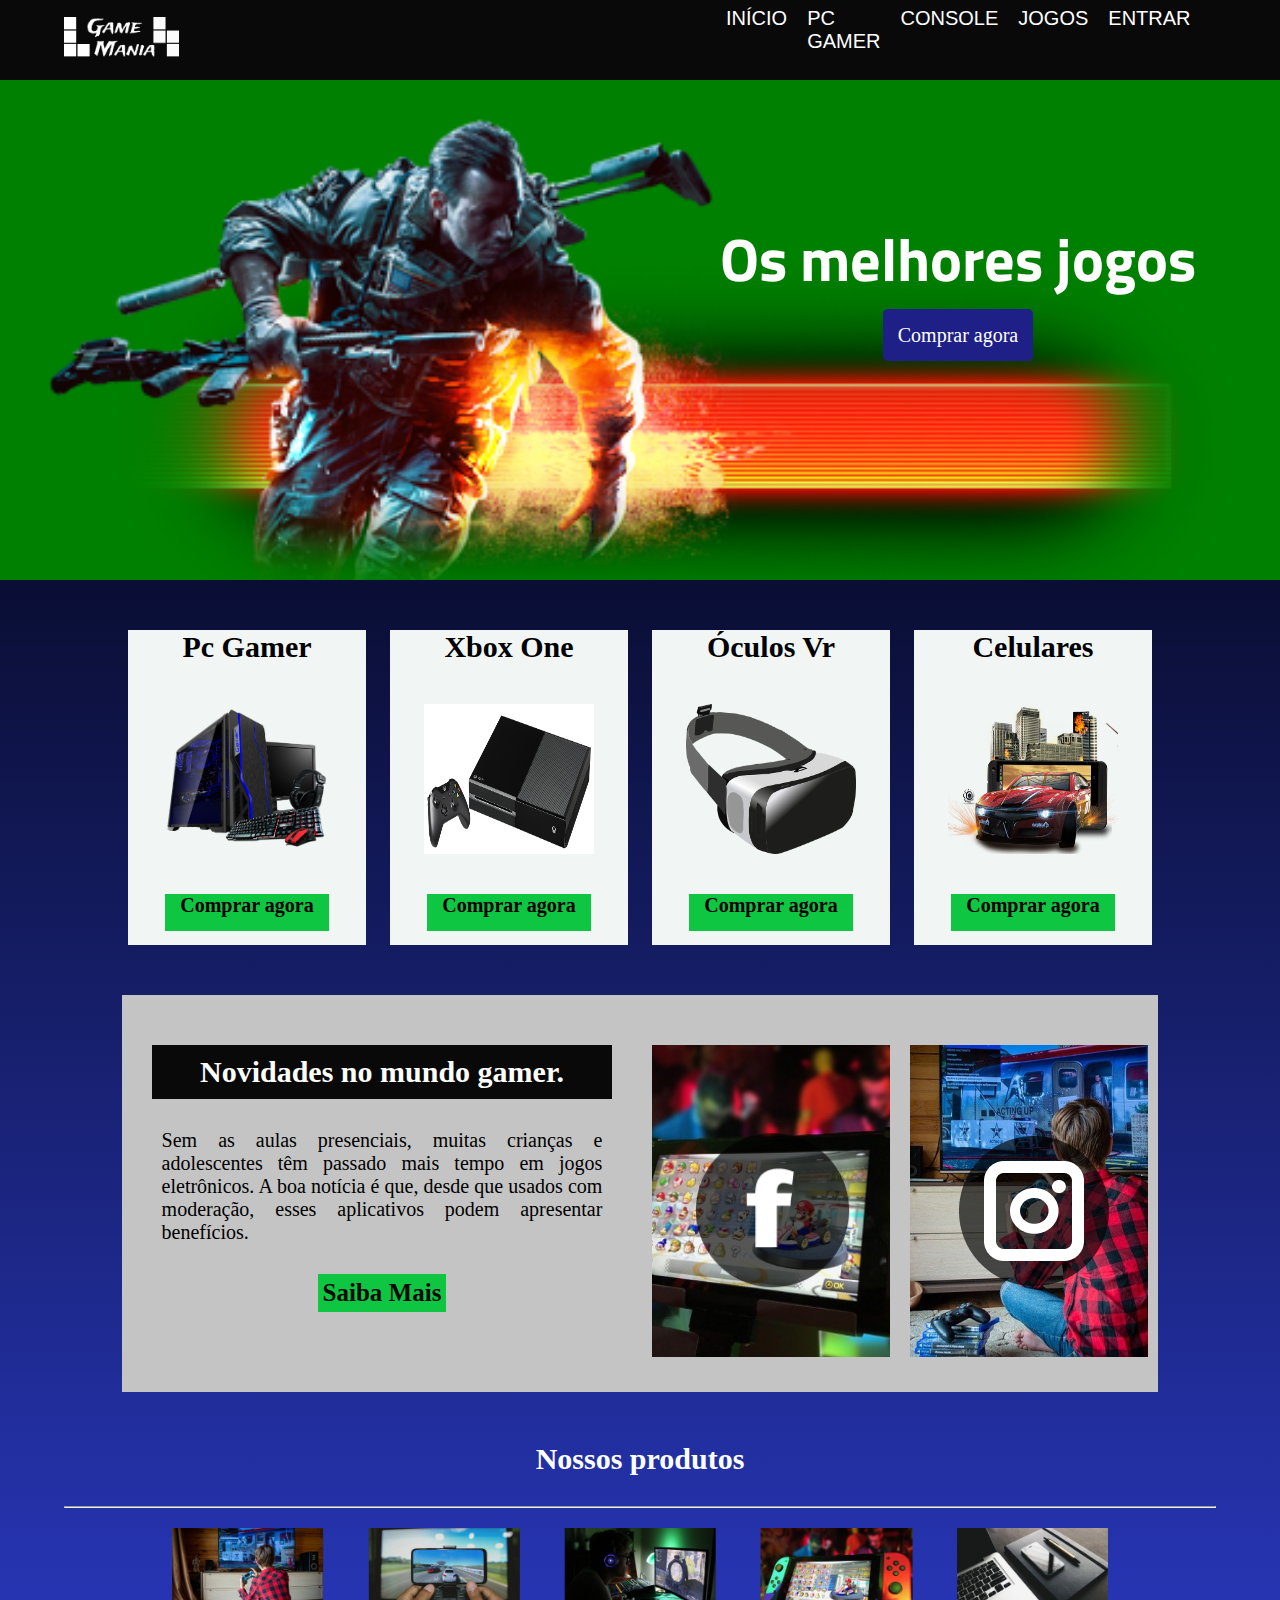
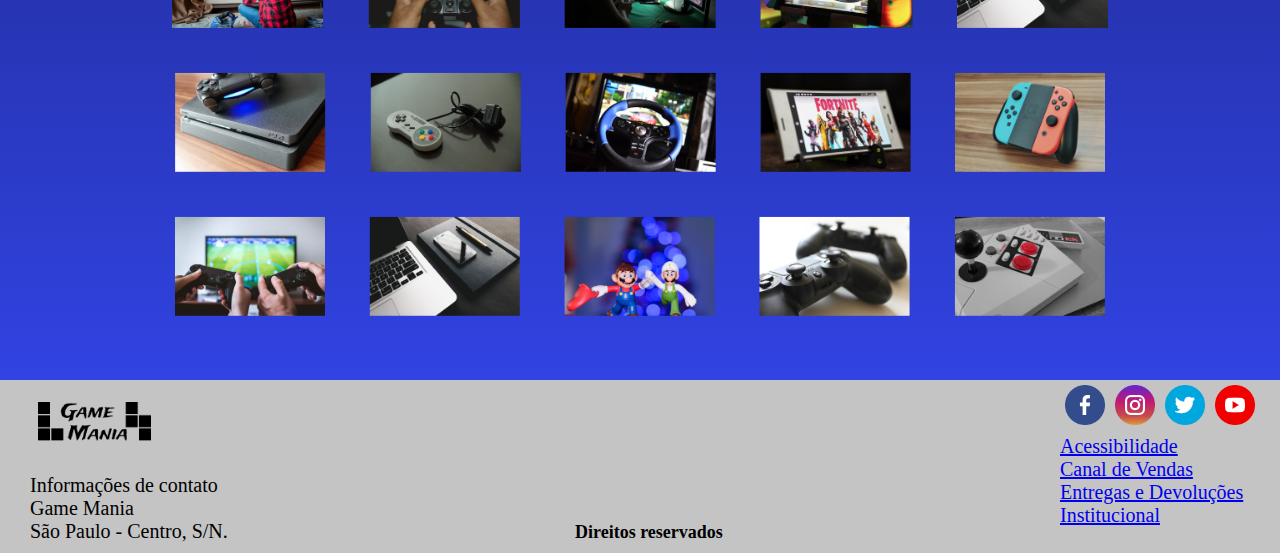
==== index.html @ 18e78eaf "site para hospedagem" ====
<!DOCTYPE html>
<html lang="pt-br">
<head>
    <meta charset="UTF-8">
    <meta http-equiv="X-UA-Compatible" content="IE=edge">
    <meta name="viewport" content="width=device-width, initial-scale=1.0">
    <title>Home Game Mania</title>
    <link rel="stylesheet" href="css/style.css">
</head>
<body>
    <header>
        <div class="container-grid cabecalho">
            <a href="index.html"><img class="logo" src="img/logo.png" alt=" logo da loja gamemania"></a>
            <nav class="menu">
                <a href="" target="_blank">início</a>
                <a href="">Pc Gamer</a>
                <a href="">Console</a>
                <a href="">Jogos</a>
                <a href="login.html">Entrar</a>
                <a href="#" id="barras" onclick="mostrarmenu()"><img class="icone-menu" src="img/bars.svg" alt="menubarra"></a>
            </nav>

        </div>
    </header>
    <main>
        <section class="banner">
            <div class="container-grid posicionamento-banner">
                <div class="conteudo-banner">
                     <h1>Os melhores jogos</h1>
                     <a href="">Comprar agora</a>
                 </div>
            </div>
        </section>

        <section class= "produtos"> 
            <div class="container-grid posicionamento-produtos">
                <div class="bloco-produto">
                    <h2> Pc Gamer <img class="produtos1" src="img/pcgamer.png"alt=""><a id="link-comprar" href="">Comprar agora</a></h2>
                     
                    <h2> Xbox One <img class="produtos1" src="img/xboxone.jpg"alt=""><a id="link-comprar" href="">Comprar agora</a></h2>
                    
                    <h2> Óculos Vr <img class="produtos1" src="img/oculosvr.png"alt=""><a id="link-comprar" href="">Comprar agora</a></h2>
                    
                    <h2> Celulares <img class="produtos1" src="img/celular.png"alt=""><a id="link-comprar" href="">Comprar agora</a></h2>
                   
                </div>

                <div class="container-grid box-noticias">
                    <div class="noticias" >
                    <h2 >Novidades no mundo gamer.</h2>
                    <p>Sem as aulas presenciais, muitas crianças e adolescentes têm passado mais tempo em jogos eletrônicos. A boa notícia é que, desde que usados com moderação, esses aplicativos podem apresentar benefícios.</p>
                    <a href="">Saiba Mais</a></h2>
                    </div>
                    <div class="redes-sociais" >
                        <a class="acessoimg" href="#"> <img class="acessoredes" src="img/Rectangle face.png" alt=""></a>
                        <a class="acessoimg" href="#"><img class="acessoredes" src="img/Rectangleinsta.png" alt=""></a>
                       
                    </div>
                    
                </div>  
                <h2 class="textogaleria">Nossos produtos </h2>
                <hr>
            <section class="container-grid galeria" > 
                                     <div class="fotos">
                        <img class="ft" src="./img/foto1.png" alt="">
                        <img class="ft" src="./img/foto2.png" alt="">
                        <img class="ft" src="./img/foto3.png" alt="">
                        <img class="ft" src="./img/foto4.png" alt="">
                        <img class="ft" src="./img/foto5.png" alt="">
                        <img class="ft" src="./img/foto6.png" alt="">
                        <img class="ft" src="./img/foto7.png" alt="">
                        <img class="ft" src="./img/foto8.png" alt="">
                        <img class="ft" src="./img/foto9.png" alt="">
                        <img class="ft" src="./img/foto10.png" alt="">
                        <img class="ft" src="./img/foto11.png" alt="">
                        <img class="ft" src="./img/foto12.png" alt="">
                        <img class="ft" src="./img/foto13.png" alt="">
                        <img class="ft" src="./img/foto14.png" alt="">
                        <img class="ft" src="./img/foto15.png" alt="">
                        
                    </div>
            </section>
            </div>
            </div>  
           

            

        </section>

        
    </main>
    <footer>

        <div class="contatos" >
            <img class="logorodape" src="img/logogm.png" alt="logomarca da loja game Mania">
            <p> Informações de contato <br> Game Mania <br> São Paulo - Centro, S/N. </p>
            <a href="#"></a>
        </div>
        <p class="direitos">Direitos reservados</p>
        <div class="canais" >
            <div class="redessoc" >
                <a href="#"><img class="red" src="img/logfacebook (1).png" alt="acesso a rede social facebook"> </a>
                <a href="#"><img class="red" src="img/loginstagram.png" alt="acesso a rede social facebook"> </a>
                <a href="#"><img class="red" src="img/logtwitter.png" alt="acesso a rede social facebook"> </a>
                <a href="#"><img class="red" src="img/logyoutube.png" alt="acesso a rede social facebook"> </a>
            </div>
           <a href="#">Acessibilidade</a>
           <a href="#">Canal de Vendas</a>
           <a href="#">Entregas e Devoluções</a>
           <a href="#">Institucional</a> 
        </div>

    </footer>
</body>
</html>
---- css/style.css ----
@import url('https://fonts.googleapis.com/css2?family=Titillium+Web:wght@400;700&display=swap');

*{
    margin: 0;
    padding: 0;
    box-sizing: border-box;
}
p{
    font-size: 20px;
    padding: 10px;
    text-align: justify;
}

header{
    background-color: #0A0909;
    height: 80px
}
.container-grid a{
    font-size: 20px;
    color: white;
    justify-content: space-between;
    align-items: center;
}
.container-grid{
    width: 90%;
    margin: auto;
    padding-bottom: 20px;
    }

.cabecalho{
    display: flex;
    justify-content: space-between;
    align-items: center;
    height: 100%;
}
.menu{
    width: 500px;
    display: flex;
    justify-content: space-between;

}
.menu a{
    color: white;
    text-decoration: none;
    font-size: 20px;
    text-transform: uppercase;
    font-family: 'Segoe UI', Tahoma, Geneva, Verdana, sans-serif;
    padding: 2px 10px;
    
    }
.menu a:hover {
	/*background-color:#5c5858;*/
	color: #ccc9c9;
	border-bottom:3px solid green;

}
.logo{
    height: 60px;
    padding-top: 15px;

}
.banner{
    height: 500px;
    background-color: green;
    background-image: url(../img/battlefield-36876.png);
    background-repeat: no-repeat;
    background-position-x: center;
    background-size: cover;
}
.posicionamento-banner{
    height: 80%;
    display: flex;
    justify-content: flex-end;
    align-items: center;
    text-align: center;
}

.conteudo-banner a{
    width: 495px;
    padding: 15px;
    color: white;
    text-decoration: none;
    background-color: rgb(31, 31, 136);
    border-radius: 5px;  
}
.conteudo-banner h1{
    font-family: "Titillium Web";
    font-weight: bold;
    font-size: 60px;
    color: white;
    padding: 20px;
    }
.produtos{
        width: 100%;
        height: auto 0;
        background: linear-gradient(180deg, #0A0E34 0%, #3143E2 100%);
        text-align: center;
        }
        
.bloco-produto h2 {
        width: 238px;
        height: 315px;
        background-color: rgb(241, 245, 244);
        text-align: center;
        font-size: 30px;
        display: inline-flex;
        margin: 10px;
        flex-direction: column;
        margin-top: 50px;
        margin-bottom: 50px;
        }
#link-comprar{
    height: 37px;
    width: 164px;
    color: black;
    background-color: #0FC642;
    text-decoration: none;
    text-align: center;
    margin-left: auto;
    margin-right: auto;
    }

.produtos1{
    height: 150px;
    width: 170px;
    border-radius: 0px;
    margin: 40px;
    margin-left: auto;
    margin-right: auto;
    }
.box-noticias{
    height: 100%;
    width: 90%;
    left: 379px;
    border-radius: 0px;
    background-color: #C4C4C4; 
    display: flex;  
    margin-bottom: 50px;}
    
.noticias{
    height: 100%;
    width: 50%;
    left: 437px;
    border-radius: 0px;
    margin: 20px;
    margin-top: 20px;
    padding: 10px;
    
}
.noticias h2{
    text-align: center;
    background-color: #0A0909;
    color: white;
    font-size: 30px;
    margin: 20px;
    padding: 10px;
    margin-right: auto;
    margin-left: auto;
    justify-content: center;
    }
.noticias a{
    font-size: 25px;
    background-color: #0FC642;
    margin: 20px;
    padding: 5px;
    text-decoration: none;
    color: #0A0909;
    font-weight: bold;
    display: inline-flex;

}
.redes-sociais{
    height: 50%;
    width: auto;
    left: 437px;
    margin-top: 20px;
    display: flex;
  
}
.acessoredes{
    width: 238px;
    height: 312px;
    margin: 10px;
    margin-top: 30px;
}
.textogaleria{
    font-size: 30px;
    margin: 30px;
    color: #fff;
}
.galeria{
    display: flex;
    justify-content: space-between;
}
.ft{
    height: 100px;
    margin: 20px;
}

footer{
    background-color: #C4C4C4;
    height: auto 0;
    padding-left: 20px;
    display: flex;
    justify-content: space-between;
    }
.logorodape{
    margin: 10px;
    padding: 8px;
    height: 60px;
}
.canais{
    font-size: 20px;
    padding-right: 20px;
    padding-bottom: 20px;
    display: flex;
    flex-direction: column;
    align-items: flex-start;
}
.redessoc{
   display: flex;
   justify-content: space-between;
   }
.red{
    height: 50px;
    padding: 5px;
    text-decoration: none;
    justify-content: space-between;
}
.redessoc a{
    text-decoration: none;
    
}
.direitos{
    font-size: 18px;
     font-weight: bold;
    display: flex;
    justify-content: space-around;
    align-items: flex-end;
}
 /* @media screen and (max-width: 1100px){
        .cabecalho{
            position: relative;
        }
        .menu{
            display: none;
            position: absolute;
            top: 80px;
            right: 0px;
            
            height: 200px;
        }
        #barras {
            display: inline-block;
        }
        
    }*/
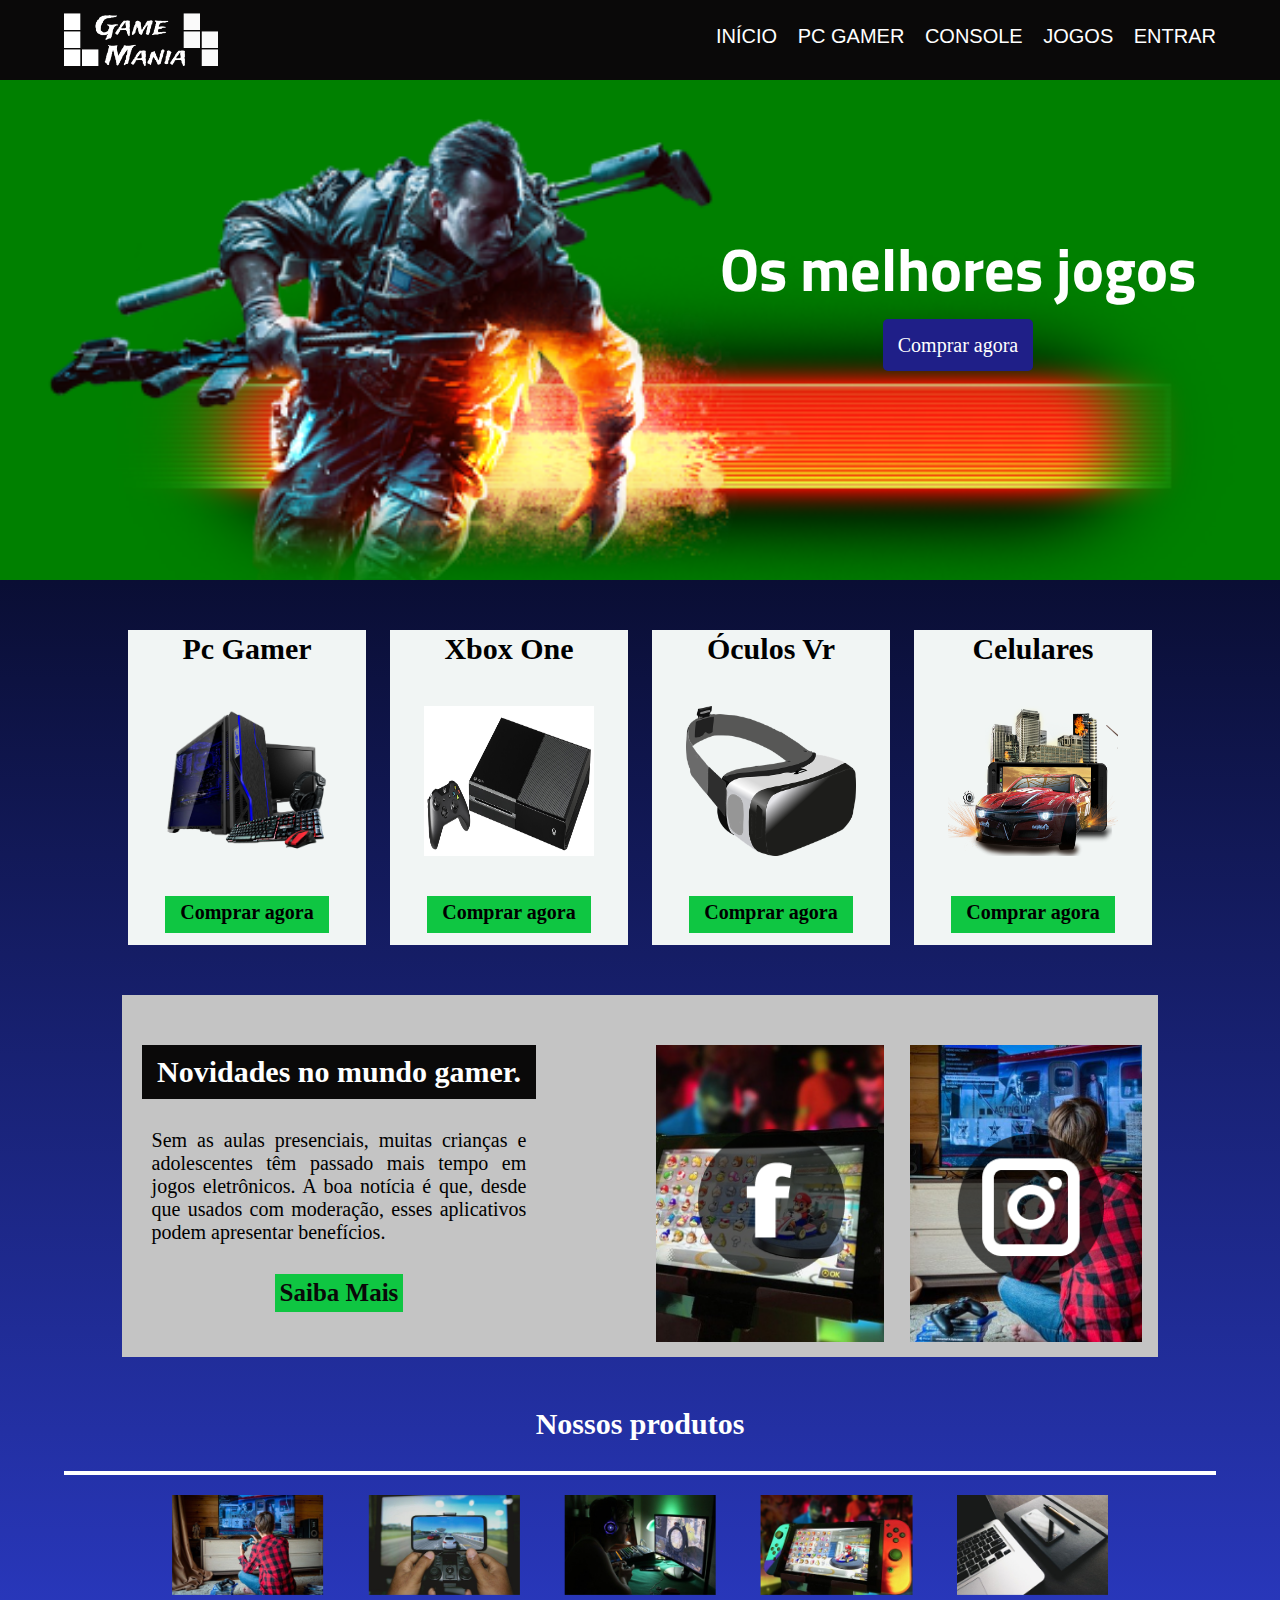
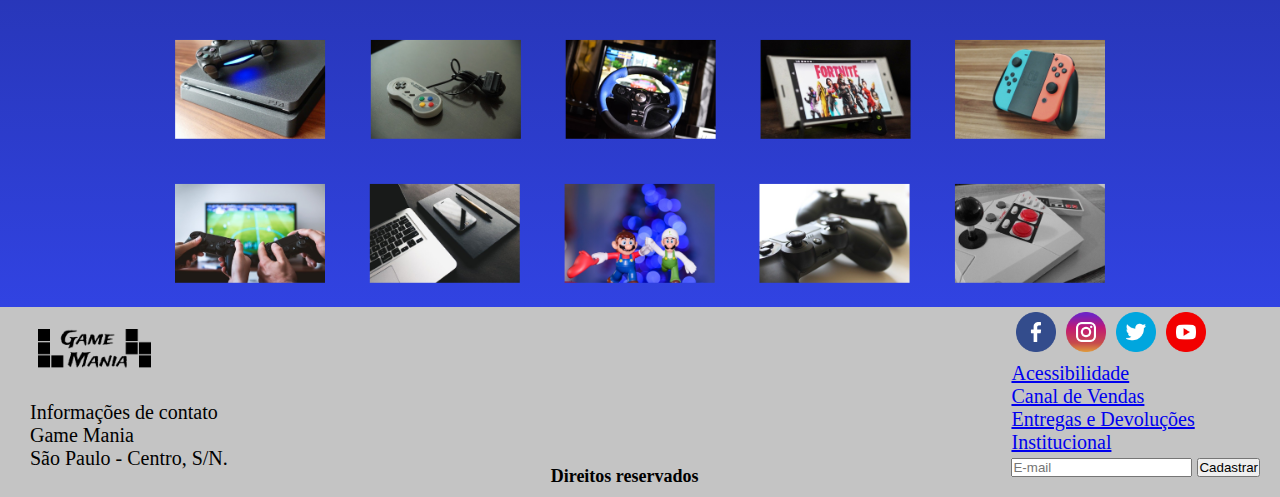
==== commit 073c75b3: "gamemania" ====
--- a/index.html
+++ b/index.html
@@ -5,21 +5,22 @@
     <meta http-equiv="X-UA-Compatible" content="IE=edge">
     <meta name="viewport" content="width=device-width, initial-scale=1.0">
     <title>Home Game Mania</title>
+    <link href="https://cdn.jsdelivr.net/npm/bootstrap@5.1.3/dist/css/bootstrap.min.css" rel="stylesheet" integrity="sha384-1BmE4kWBq78iYhFldvKuhfTAU6auU8tT94WrHftjDbrCEXSU1oBoqyl2QvZ6jIW3" crossorigin="anonymous">
     <link rel="stylesheet" href="css/style.css">
 </head>
 <body>
     <header>
         <div class="container-grid cabecalho">
             <a href="index.html"><img class="logo" src="img/logo.png" alt=" logo da loja gamemania"></a>
-            <nav class="menu">
+            <!-- <button id="btn-mobile"> Menu </button> -->
+            <nav id="menu" class="menu">
                 <a href="" target="_blank">início</a>
                 <a href="">Pc Gamer</a>
                 <a href="">Console</a>
                 <a href="">Jogos</a>
                 <a href="login.html">Entrar</a>
-                <a href="#" id="barras" onclick="mostrarmenu()"><img class="icone-menu" src="img/bars.svg" alt="menubarra"></a>
             </nav>
-
+            <a href="#" id="barras" onclick="mostrarMenu()"><img class="icone-menu" src="img/bars.png" alt="menubarra"></a>
         </div>
     </header>
     <main>
@@ -49,7 +50,7 @@
                     <div class="noticias" >
                     <h2 >Novidades no mundo gamer.</h2>
                     <p>Sem as aulas presenciais, muitas crianças e adolescentes têm passado mais tempo em jogos eletrônicos. A boa notícia é que, desde que usados com moderação, esses aplicativos podem apresentar benefícios.</p>
-                    <a href="">Saiba Mais</a></h2>
+                    <a href="https://al.rr.leg.br/2020/07/17/jogos-eletronicos-podem-ser-beneficos-no-desenvolvimento-de-criancas-e-adolescentes/" target="_blank">Saiba Mais</a></h2>
                     </div>
                     <div class="redes-sociais" >
                         <a class="acessoimg" href="#"> <img class="acessoredes" src="img/Rectangle face.png" alt=""></a>
@@ -82,9 +83,8 @@
             </section>
             </div>
             </div>  
-           
-
-            
+        
+          
 
         </section>
 
@@ -109,8 +109,15 @@
            <a href="#">Canal de Vendas</a>
            <a href="#">Entregas e Devoluções</a>
            <a href="#">Institucional</a> 
+           <form action="">
+               <input id="campo-email" type="email" placeholder="E-mail" required>
+               <button onclick="cadastrarNewsletter ()">Cadastrar</button>
+           </form>
         </div>
-
+        
     </footer>
+    
+    <script src="js/script.js"></script>
+    
 </body>
 </html>--- a/css/style.css
+++ b/css/style.css
@@ -24,7 +24,7 @@
 .container-grid{
     width: 90%;
     margin: auto;
-    padding-bottom: 20px;
+   
     }
 
 .cabecalho{
@@ -35,30 +35,35 @@
 }
 .menu{
     width: 500px;
-    display: flex;
-    justify-content: space-between;
-
-}
+    height: 30px;
+    display: flex;
+    justify-content:space-between;
+    
+}
+/* 
+#btn-mobile{
+    display: none;
+} */
 .menu a{
     color: white;
     text-decoration: none;
     font-size: 20px;
     text-transform: uppercase;
-    font-family: 'Segoe UI', Tahoma, Geneva, Verdana, sans-serif;
-    padding: 2px 10px;
-    
-    }
+    font-family: 'Segoe UI', Tahoma, Geneva, Verdana, sans-serif;}
 .menu a:hover {
 	/*background-color:#5c5858;*/
 	color: #ccc9c9;
-	border-bottom:3px solid green;
-
+	border-bottom:3px solid green;}
+#barras{
+    display: none;
+}
+
+.icone-menu{
+    height: 40px;
 }
 .logo{
-    height: 60px;
-    padding-top: 15px;
-
-}
+    height: 60px;}
+    
 .banner{
     height: 500px;
     background-color: green;
@@ -108,14 +113,16 @@
         flex-direction: column;
         margin-top: 50px;
         margin-bottom: 50px;
+        padding: 2px;
         }
 #link-comprar{
     height: 37px;
+    padding: 5px;
     width: 164px;
     color: black;
     background-color: #0FC642;
     text-decoration: none;
-    text-align: center;
+    align-items: baseline;
     margin-left: auto;
     margin-right: auto;
     }
@@ -129,20 +136,23 @@
     margin-right: auto;
     }
 .box-noticias{
-    height: 100%;
+    /* height: 100%; */
     width: 90%;
     left: 379px;
     border-radius: 0px;
     background-color: #C4C4C4; 
     display: flex;  
-    margin-bottom: 50px;}
+    margin-bottom: 50px;
+    display: flex;
+    justify-content: space-between;
+}
     
 .noticias{
     height: 100%;
-    width: 50%;
+    width: 40%;
     left: 437px;
     border-radius: 0px;
-    margin: 20px;
+    margin: 10px;
     margin-top: 20px;
     padding: 10px;
     
@@ -170,18 +180,24 @@
 
 }
 .redes-sociais{
-    height: 50%;
-    width: auto;
+    /* height: 90%; */
+    width: 50%;
     left: 437px;
     margin-top: 20px;
     display: flex;
+    justify-content: center;
+    flex-wrap: wrap;
   
 }
 .acessoredes{
-    width: 238px;
-    height: 312px;
+    width: 90%;
     margin: 10px;
     margin-top: 30px;
+    justify-content: center;
+}
+hr{
+    border: 2px solid white;
+    
 }
 .textogaleria{
     font-size: 30px;
@@ -203,7 +219,9 @@
     padding-left: 20px;
     display: flex;
     justify-content: space-between;
-    }
+    flex-wrap: wrap;
+    }
+    
 .logorodape{
     margin: 10px;
     padding: 8px;
@@ -238,7 +256,57 @@
     justify-content: space-around;
     align-items: flex-end;
 }
- /* @media screen and (max-width: 1100px){
+@media screen and (max-width: 800px)
+{
+    header{background-color: rgb(1, 1, 65);}
+    /* #btn-mobile{display:block;} */
+    .cabecalho{
+        position: relative;
+    }
+    .menu{
+        position: absolute;
+        top: 80px;
+        right: 20px;
+        
+        display: none;
+        height: 300px;
+        width: auto;
+        padding: 10px 80px 10px 80px;
+        flex-direction: column;
+        background-color: rgb(1, 1, 65);
+        align-items: center;
+    }
+       
+    #barras {
+        display: inline-block;
+    }
+
+    .box-noticias{
+        /* height: 100%; */
+        /* width: 90%; */
+        left: 379px;
+        border-radius: 0px;
+        background-color: #C4C4C4; 
+        display: flex;  
+        margin-bottom: 50px;
+        flex-wrap: wrap;}
+    .noticias{
+        height: 100%;
+        width: 100%;
+        left: 437px;
+        border-radius: 0px;
+        margin: 10px;
+        margin-top: 20px;
+        padding: 10px;}
+
+    .redes-sociais{
+        width: 100%;
+        margin-top: 20px;
+        display: flex;
+        justify-content: center;
+        flex-wrap: wrap;}
+}
+/* @media screen and (max-width: 1100px){
         .cabecalho{
             position: relative;
         }
@@ -247,7 +315,6 @@
             position: absolute;
             top: 80px;
             right: 0px;
-            
             height: 200px;
         }
         #barras {
